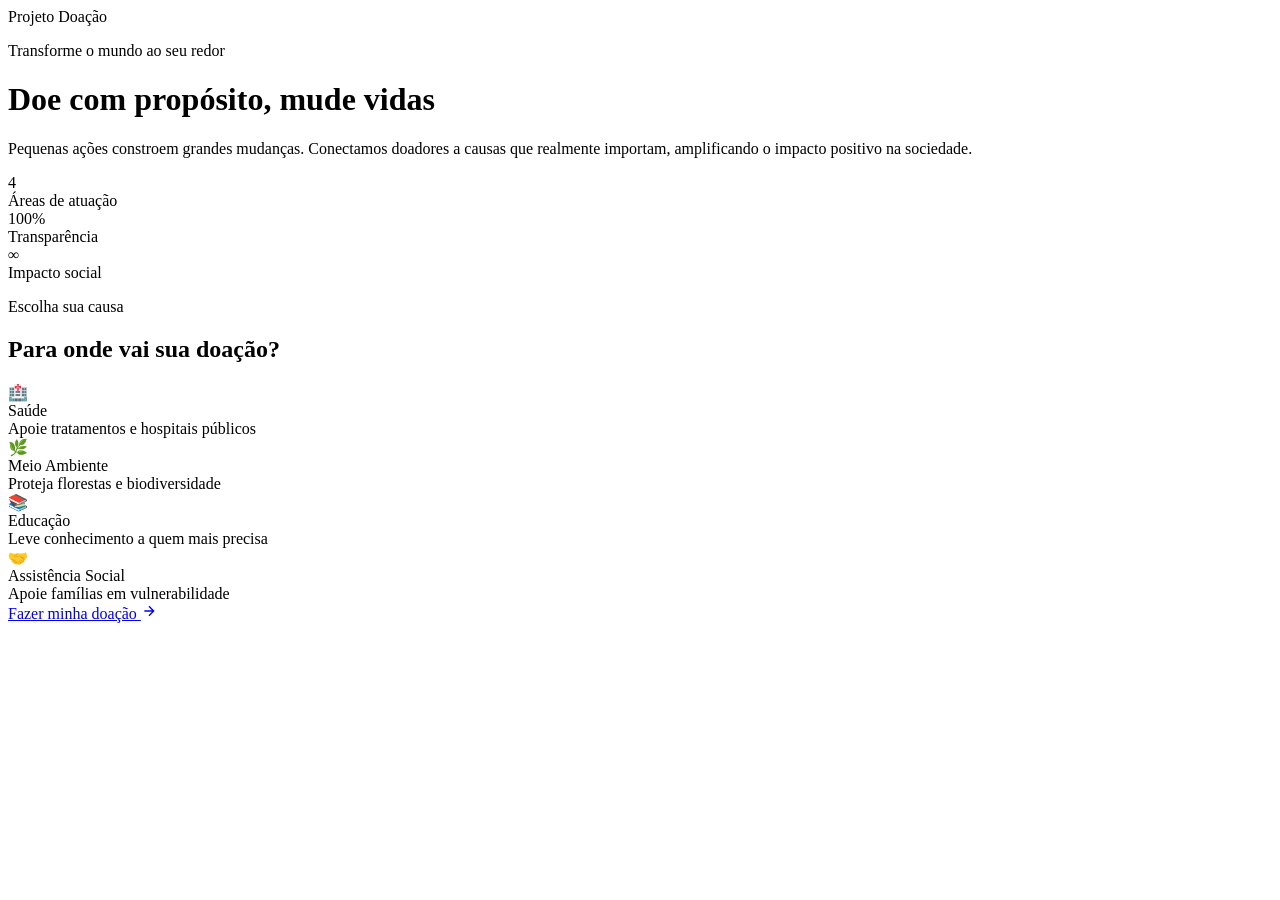
==== ProjetoDoacoes/target/classes/templates/index.html @ 6355fcbd "Add files via upload" ====
<!DOCTYPE html>
<html lang="pt-br">
<head>
    <meta charset="UTF-8">
    <meta name="viewport" content="width=device-width, initial-scale=1.0">
    <title>Sistema de Doações</title>
    <link rel="stylesheet" href="/css/style_index.css">
</head>
<body>

<div class="page">

    <!-- LEFT -->
    <div class="left">
        <div class="deco-ring"></div>
        <div class="deco-ring deco-ring-2"></div>

        <div class="logo">Projeto Doação</div>

        <div class="hero-text">
            <p class="eyebrow">Transforme o mundo ao seu redor</p>
            <h1>Doe com <span>propósito</span>, mude vidas</h1>
            <p class="tagline">
                Pequenas ações constroem grandes mudanças. Conectamos doadores a causas que realmente importam, amplificando o impacto positivo na sociedade.
            </p>
        </div>

        <div class="stats-row">
            <div class="stat">
                <div class="stat-num">4</div>
                <div class="stat-label">Áreas de atuação</div>
            </div>
            <div class="stat">
                <div class="stat-num">100%</div>
                <div class="stat-label">Transparência</div>
            </div>
            <div class="stat">
                <div class="stat-num">∞</div>
                <div class="stat-label">Impacto social</div>
            </div>
        </div>
    </div>

    <!-- RIGHT -->
    <div class="right">
        <p class="section-label">Escolha sua causa</p>
        <h2 class="areas-title">Para onde vai sua doação?</h2>

        <div class="area-cards">
            <div class="area-card">
                <span class="area-icon">🏥</span>
                <div class="area-name">Saúde</div>
                <div class="area-desc">Apoie tratamentos e hospitais públicos</div>
            </div>
            <div class="area-card">
                <span class="area-icon">🌿</span>
                <div class="area-name">Meio Ambiente</div>
                <div class="area-desc">Proteja florestas e biodiversidade</div>
            </div>
            <div class="area-card">
                <span class="area-icon">📚</span>
                <div class="area-name">Educação</div>
                <div class="area-desc">Leve conhecimento a quem mais precisa</div>
            </div>
            <div class="area-card">
                <span class="area-icon">🤝</span>
                <div class="area-name">Assistência Social</div>
                <div class="area-desc">Apoie famílias em vulnerabilidade</div>
            </div>
        </div>

        <a href="/cadastro" class="cta-btn">
            Fazer minha doação
            <svg width="16" height="16" viewBox="0 0 24 24" fill="none" stroke="currentColor" stroke-width="2">
                <path d="M5 12h14M12 5l7 7-7 7"/>
            </svg>
        </a>
    </div>

</div>

</body>
</html>
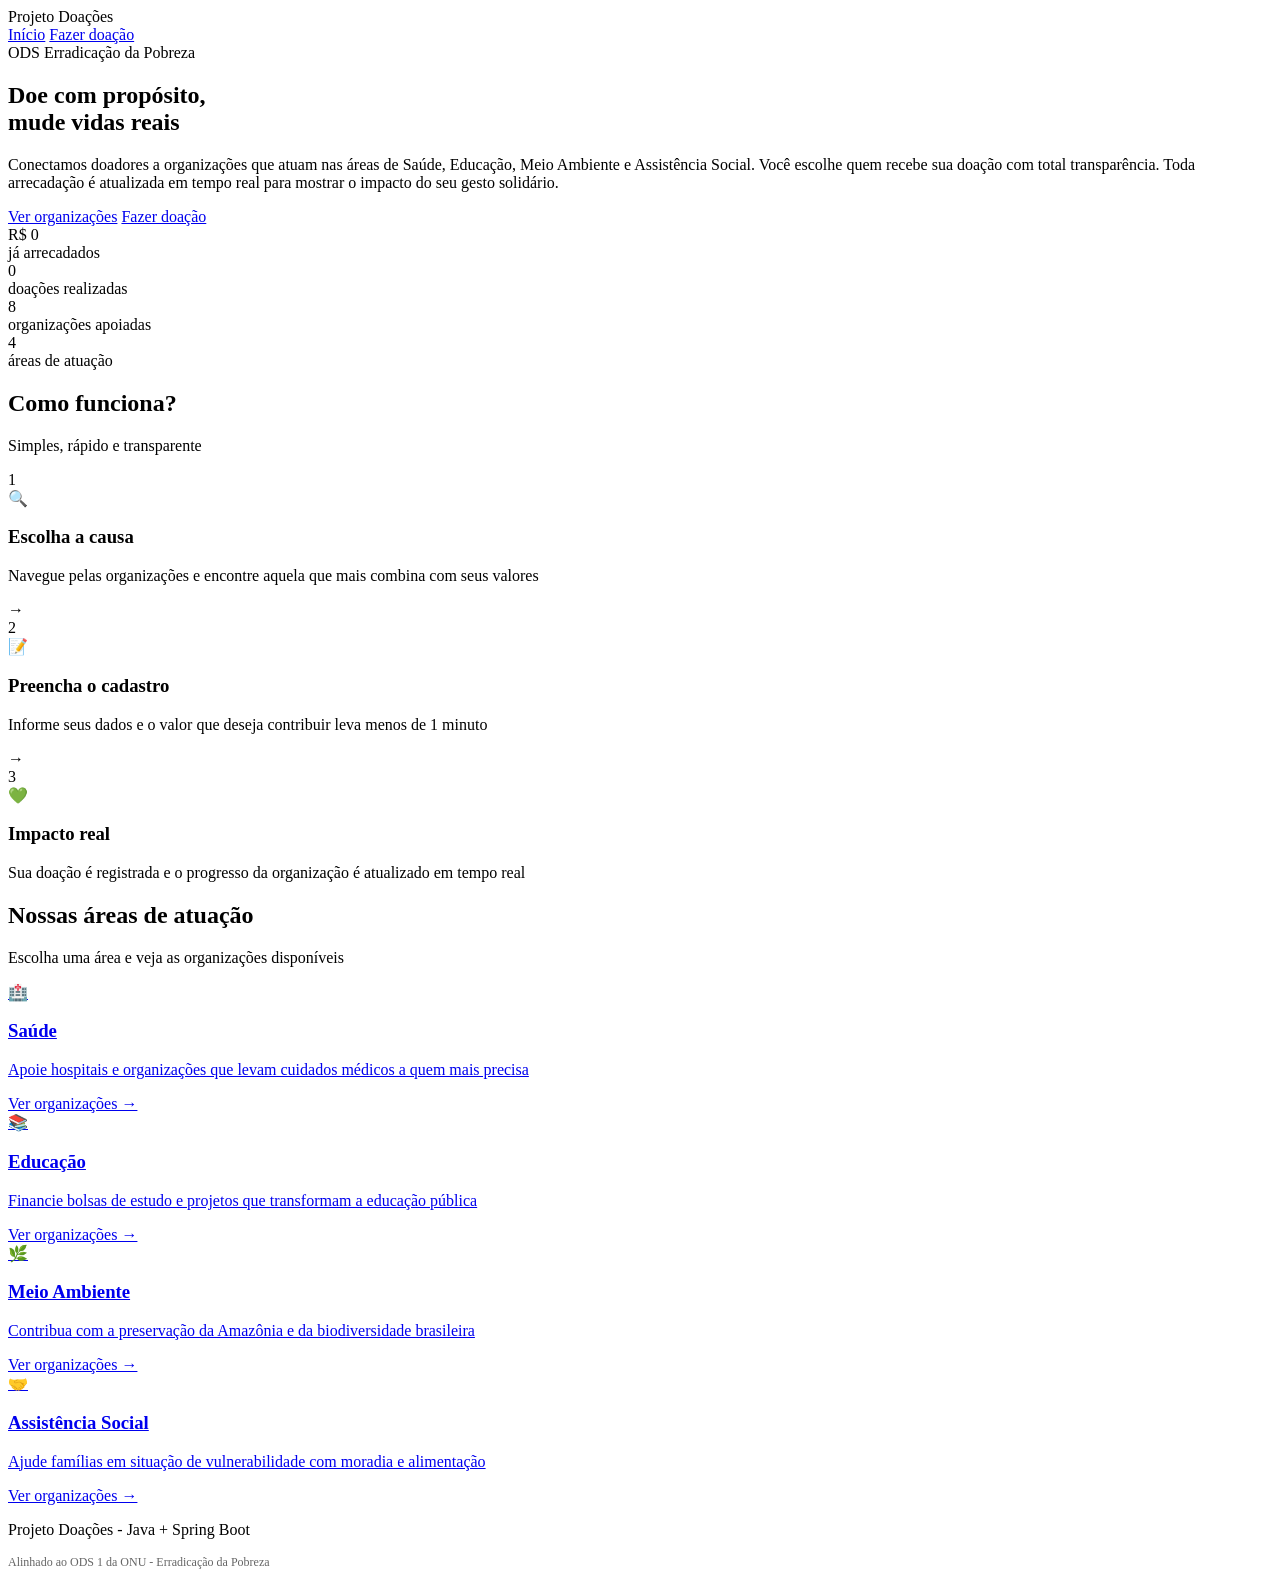
==== commit 6bf19bf1: "Add files via upload" ====
--- a/ProjetoDoacoes/target/classes/templates/index.html
+++ b/ProjetoDoacoes/target/classes/templates/index.html
@@ -1,83 +1,143 @@
 <!DOCTYPE html>
-<html lang="pt-br">
+<html lang="pt-br" xmlns:th="http://www.thymeleaf.org">
 <head>
     <meta charset="UTF-8">
     <meta name="viewport" content="width=device-width, initial-scale=1.0">
-    <title>Sistema de Doações</title>
-    <link rel="stylesheet" href="/css/style_index.css">
+    <title>Projeto Doações</title>
+    <link rel="stylesheet" th:href="@{/css/style.css}">
 </head>
 <body>
 
-<div class="page">
 
-    <!-- LEFT -->
-    <div class="left">
-        <div class="deco-ring"></div>
-        <div class="deco-ring deco-ring-2"></div>
+<!-- ── NAVBAR ── -->
+<nav class="navbar">
+    <div class="nav-logo">Projeto Doações</div>
+    <div class="nav-links">
+        <a href="/" class="nav-link active">Início</a>
+        <!-- <a href="/beneficiarios" class="nav-link">Causas para doações</a> -->
+        <a href="/cadastro" class="nav-cta">Fazer doação</a>
+    </div>
+</nav>
 
-        <div class="logo">Projeto Doação</div>
-
-        <div class="hero-text">
-            <p class="eyebrow">Transforme o mundo ao seu redor</p>
-            <h1>Doe com <span>propósito</span>, mude vidas</h1>
-            <p class="tagline">
-                Pequenas ações constroem grandes mudanças. Conectamos doadores a causas que realmente importam, amplificando o impacto positivo na sociedade.
-            </p>
-        </div>
-
-        <div class="stats-row">
-            <div class="stat">
-                <div class="stat-num">4</div>
-                <div class="stat-label">Áreas de atuação</div>
-            </div>
-            <div class="stat">
-                <div class="stat-num">100%</div>
-                <div class="stat-label">Transparência</div>
-            </div>
-            <div class="stat">
-                <div class="stat-num">∞</div>
-                <div class="stat-label">Impacto social</div>
-            </div>
+<!-- ── HERO ── -->
+<section class="hero">
+    <div class="hero-content">
+        <span class="hero-badge">ODS Erradicação da Pobreza</span>
+        <h1 class="hero-title">Doe com <span class="highlight">propósito</span>,<br>mude vidas reais</h1>
+        <p class="hero-sub">
+            Conectamos doadores a organizações que atuam nas áreas de
+            Saúde, Educação, Meio Ambiente e Assistência Social.
+            Você escolhe quem recebe sua doação com total transparência.
+            Toda arrecadação é atualizada em tempo real para mostrar o impacto do seu gesto solidário.
+        </p>
+        <div class="hero-actions">
+            <a href="/beneficiarios" class="btn-primary">Ver organizações</a>
+            <a href="/cadastro" class="btn-outline">Fazer doação</a>
         </div>
     </div>
+    <div class="hero-visual">
+        <div class="stat-card">
+            <div class="stat-num" id="totalArrecadado">R$ 0</div>
+            <div class="stat-label">já arrecadados</div>
+        </div>
+        <div class="stat-card">
+            <div class="stat-num" id="totalDoacoes">0</div>
+            <div class="stat-label">doações realizadas</div>
+        </div>
+        <div class="stat-card">
+            <div class="stat-num">8</div>
+            <div class="stat-label">organizações apoiadas</div>
+        </div>
+        <div class="stat-card">
+            <div class="stat-num">4</div>
+            <div class="stat-label">áreas de atuação</div>
+        </div>
+    </div>
+</section>
 
-    <!-- RIGHT -->
-    <div class="right">
-        <p class="section-label">Escolha sua causa</p>
-        <h2 class="areas-title">Para onde vai sua doação?</h2>
+<!-- ── COMO FUNCIONA ── -->
+<section class="como-section">
+    <div class="section-header">
+        <h2>Como funciona?</h2>
+        <p>Simples, rápido e transparente</p>
+    </div>
+    <div class="steps">
+        <div class="step">
+            <div class="step-num">1</div>
+            <div class="step-icon">🔍</div>
+            <h3>Escolha a causa</h3>
+            <p>Navegue pelas organizações e encontre aquela que mais combina com seus valores</p>
+        </div>
+        <div class="step-arrow">→</div>
+        <div class="step">
+            <div class="step-num">2</div>
+            <div class="step-icon">📝</div>
+            <h3>Preencha o cadastro</h3>
+            <p>Informe seus dados e o valor que deseja contribuir leva menos de 1 minuto</p>
+        </div>
+        <div class="step-arrow">→</div>
+        <div class="step">
+            <div class="step-num">3</div>
+            <div class="step-icon">💚</div>
+            <h3>Impacto real</h3>
+            <p>Sua doação é registrada e o progresso da organização é atualizado em tempo real</p>
+        </div>
+    </div>
+</section>
 
-        <div class="area-cards">
-            <div class="area-card">
-                <span class="area-icon">🏥</span>
-                <div class="area-name">Saúde</div>
-                <div class="area-desc">Apoie tratamentos e hospitais públicos</div>
-            </div>
-            <div class="area-card">
-                <span class="area-icon">🌿</span>
-                <div class="area-name">Meio Ambiente</div>
-                <div class="area-desc">Proteja florestas e biodiversidade</div>
-            </div>
-            <div class="area-card">
-                <span class="area-icon">📚</span>
-                <div class="area-name">Educação</div>
-                <div class="area-desc">Leve conhecimento a quem mais precisa</div>
-            </div>
-            <div class="area-card">
-                <span class="area-icon">🤝</span>
-                <div class="area-name">Assistência Social</div>
-                <div class="area-desc">Apoie famílias em vulnerabilidade</div>
-            </div>
-        </div>
+<!-- ── ÁREAS ── -->
 
-        <a href="/cadastro" class="cta-btn">
-            Fazer minha doação
-            <svg width="16" height="16" viewBox="0 0 24 24" fill="none" stroke="currentColor" stroke-width="2">
-                <path d="M5 12h14M12 5l7 7-7 7"/>
-            </svg>
+<section class="areas-home">
+    <div class="section-header">
+        <h2>Nossas áreas de atuação</h2>
+        <p>Escolha uma área e veja as organizações disponíveis</p>
+    </div>
+    <div class="areas-grid">
+        <a href="/beneficiarios" class="area-card saude-card">
+            <div class="area-icon-wrap saude-icon-wrap">🏥</div>
+            <h3>Saúde</h3>
+            <p>Apoie hospitais e organizações que levam cuidados médicos a quem mais precisa</p>
+            <span class="area-link">Ver organizações →</span>
+        </a>
+        <a href="/beneficiarios" class="area-card edu-card">
+            <div class="area-icon-wrap edu-icon-wrap">📚</div>
+            <h3>Educação</h3>
+            <p>Financie bolsas de estudo e projetos que transformam a educação pública</p>
+            <span class="area-link">Ver organizações →</span>
+        </a>
+        <a href="/beneficiarios" class="area-card verde-card">
+            <div class="area-icon-wrap verde-icon-wrap">🌿</div>
+            <h3>Meio Ambiente</h3>
+            <p>Contribua com a preservação da Amazônia e da biodiversidade brasileira</p>
+            <span class="area-link">Ver organizações →</span>
+        </a>
+        <a href="/beneficiarios" class="area-card social-card">
+            <div class="area-icon-wrap social-icon-wrap">🤝</div>
+            <h3>Assistência Social</h3>
+            <p>Ajude famílias em situação de vulnerabilidade com moradia e alimentação</p>
+            <span class="area-link">Ver organizações →</span>
         </a>
     </div>
+</section>
 
-</div>
+<!-- ── FOOTER ── -->
+<footer class="footer">
+    <p>Projeto Doações - Java + Spring Boot</p>
+    <p style="margin-top:6px;font-size:12px;opacity:.6">Alinhado ao ODS 1 da ONU - Erradicação da Pobreza</p>
+</footer>
+
+<script>
+fetch('/api/beneficiarios')
+    .then(r => r.json())
+    .then(data => {
+        const totalVal = data.reduce((s, b) => s + (b.totalRecebido || 0), 0);
+        const totalDoa = data.reduce((s, b) => s + (b.quantidadeDoacoes || 0), 0);
+        document.getElementById('totalArrecadado').textContent =
+            new Intl.NumberFormat('pt-BR', { style: 'currency', currency: 'BRL' }).format(totalVal);
+        document.getElementById('totalDoacoes').textContent = totalDoa;
+    })
+    .catch(() => {});
+</script>
 
 </body>
 </html>
